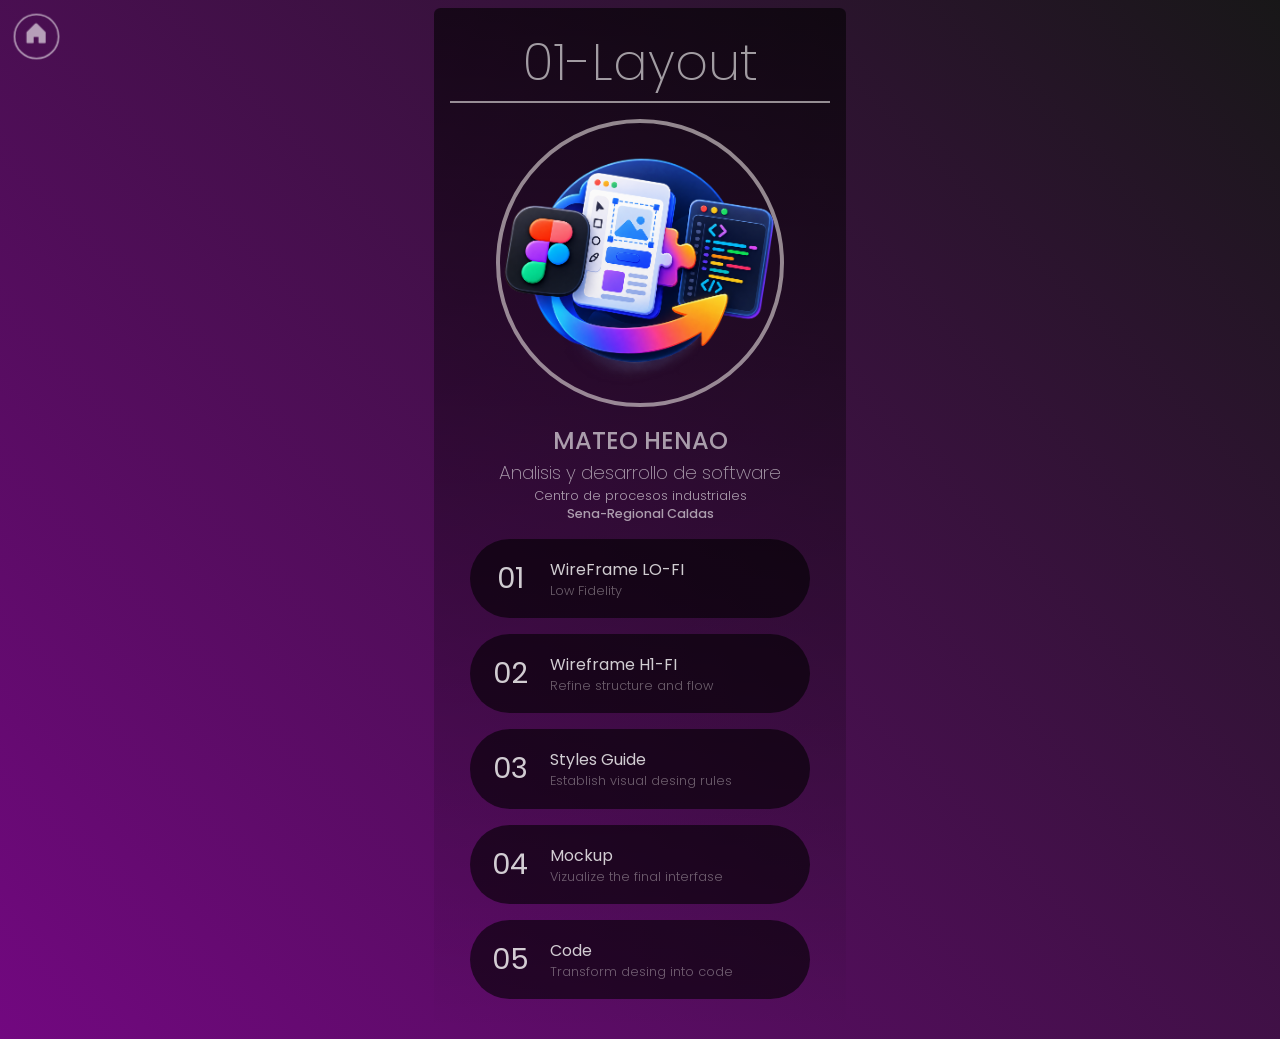
==== 01-layout/intex.html @ 78292f91 "Se agregaron archivos faltantes" ====
<!DOCTYPE html>
<html lang="en">
<head>
    <meta charset="UTF-8">
    <meta name="viewport" content="width=device-width, initial-scale=1.0">
    <title>ADSO 3410390</title>
    <link rel="stylesheet" href="../src/css/master.css">
</head>
<body class="mainmenu layout">
    <nav class="back">
    <a href="../index.html">
        <svg xmlns="http://www.w3.org/2000/svg" width="32" height="32" fill="#fff" viewBox="0 0 256 256"><path d="M224,120v96a8,8,0,0,1-8,8H160a8,8,0,0,1-8-8V164a4,4,0,0,0-4-4H108a4,4,0,0,0-4,4v52a8,8,0,0,1-8,8H40a8,8,0,0,1-8-8V120a16,16,0,0,1,4.69-11.31l80-80a16,16,0,0,1,22.62,0l80,80A16,16,0,0,1,224,120Z"></path></svg>
    </a>
    </nav>
    <main>
        <header>
            <h1>01-Layout</h1>
            <img src="../src/images/ChatGPT Image 21 ago 2026, 10_48_44 a.m.png" alt="My profile">
            <h2>Mateo Henao</h2>
            <h3>Analisis y desarrollo de software</h3>
            <h4>Centro de procesos industriales</h4>
            <h5>Sena-Regional Caldas</h5>
        </header>
        <menu>
            <a href="01-layout/index.html">
                <span>01</span>
                    <aside>
                        <h3>WireFrame LO-FI</h3>
                        <small>Low Fidelity</small>
                    </aside>
            </a>
            <a href="02-wireframe/index.html">
                <span>02</span>
                    <aside>
                        <h3>Wireframe H1-FI</h3>
                        <small>Refine structure and flow</small>
                    </aside>
            </a>
            <a href="03-stylesguide/index.html">
                <span>03</span>
                    <aside>
                        <h3>Styles Guide</h3>
                        <small>Establish visual desing rules</small>
                    </aside>
            </a>
            <a href="04-mockup/index.html">
                <span>04</span>
                    <aside>
                        <h3>Mockup</h3>
                        <small>Vizualize the final interfase</small>
                    </aside>
            </a>
            <a href="05-code/index.html">
                <span>05</span>
                    <aside>
                        <h3>Code</h3>
                        <small>Transform desing into code</small>
                    </aside>
            </a>
        </menu>
    </main>
</body>
</html>
---- src/css/master.css ----
/* Google Fonts: Poppins */
@import url('https://fonts.googleapis.com/css2?family=Poppins:ital,wght@0,100;0,200;0,300;0,400;0,500;0,600;0,700;0,800;0,900;1,100;1,200;1,300;1,400;1,500;1,600;1,700;1,800;1,900&display=swap');


body {
    align-items: center;
    background: linear-gradient(45deg, rgb(114, 8, 128), rgb(24, 23, 24));
    color: #fff9;
    display: flex;
    font-family: Poppins, serif;
    justify-content: center;
    min-height: 100dvh;

    nav.back {
        align-items: center;
        border: 2px solid #fff;
        border-radius: 50%;
        display: flex;
        justify-content: center;
        height: 40px;
        left: 8px;
        opacity: .6;
        padding: 0.4rem;
        position: fixed;
        top: 8px;
        transform: scale(.8);
        transition: all 0.4s ease-in;
        width: 40px;
        &:hover {
            transform: scale(1.1);
            opacity: 1;
        }
    }

    &.mainmenu.layout{
        background: linear-gradient(45deg);
        main{
            header{
                h1{
                    margin: 0;
                }
                h3{
                    font-weight: 200;
                }
                img{
                    background-color: #0000;
                }
            }
            menu{
                a:is(:link, :visited){
                span{
                    background-color: #0000
                }
                aside{
                    h3{
                        font-size: 1rem;
                    }
                }
                &:is(:hover){
                    background-color: rgb(196, 29, 190);
                }
            }
        }
    }
}

    main {
        background: linear-gradient(to bottom, #0009, #0000);
        border-radius: 0.4rem;
        min-width: 380px;
        padding: 1rem;
    }
    /* Main Menu */
    &.mainmenu {
        main {
            header {
                h1 {
                    border-bottom: 2px solid rgba(235, 231, 231, 0.6);
                    font-size: 3.2rem;
                    font-weight: 200;
                    text-align: center;
                }
                img {
                    border: 4px solid rgba(228, 220, 220, 0.6);
                    border-radius: 50%;
                    display: flex;
                    height: 280px;
                    margin: 1rem auto;
                    object-fit: cover;
                    object-position: top;
                    width: 280px;
                }
                h2 {
                    font-weight: 500;
                    margin: 0;
                    text-transform: uppercase;
                    text-align: center;
                }
                h3 {
                    font-weight: 400;
                    margin: 0;
                    text-align: center;
                }
                h4 {
                    font-weight: 300;
                    font-size: 0.8rem;
                    margin: 0;
                    text-align: center;
                }
                h5 {
                    font-size: 0.8rem;
                    font-weight: 500;
                    margin: 0;
                    text-align: center;
                }
            }
            menu {
                align-items: center;
                display: flex;
                flex-direction: column;
                gap: 1rem;
                justify-content: center;
                padding: 0;
                a:is(:link, :visited) {
                    align-items: center;
                    background-color: #0009;
                    border-radius: 5rem;
                    color: #fffc;
                    display: flex;
                    padding: 0.6rem;
                    text-decoration:none;
                    transition: all 0.4s ease-in;
                    width: 320px;
                    &:is(:hover) {
                        background-color: rgb(0, 0, 0);
                        transform: scale(1.04) translateX(18px);
                    }
                    span {
                        align-items: center;
                        background-color: rgb(24, 22, 23);
                        border-radius: 50%;
                        display: flex;
                        justify-content: center;
                        font-size: 1.8rem;
                        height: 60px;
                        transition: all 0.4s ease-in;
                        width: 60px;
                    }
                    &:hover span {
                        background-color: #0009;
                    }
                    aside {
                        margin-left: 0.6rem;
                        display: flex;
                        flex-direction: column;
                        justify-content: center;
                        align-items: start;
                        h3 {
                            margin: 0;
                            font-size: 1.6rem;
                            font-weight: 400;
                        }
                        small {
                            color: rgba(235, 229, 229, 0.4);
                            font-size: 0.8rem;
                            font-weight: 300;
                        }
                    }
                }
            }
        }
    }
}
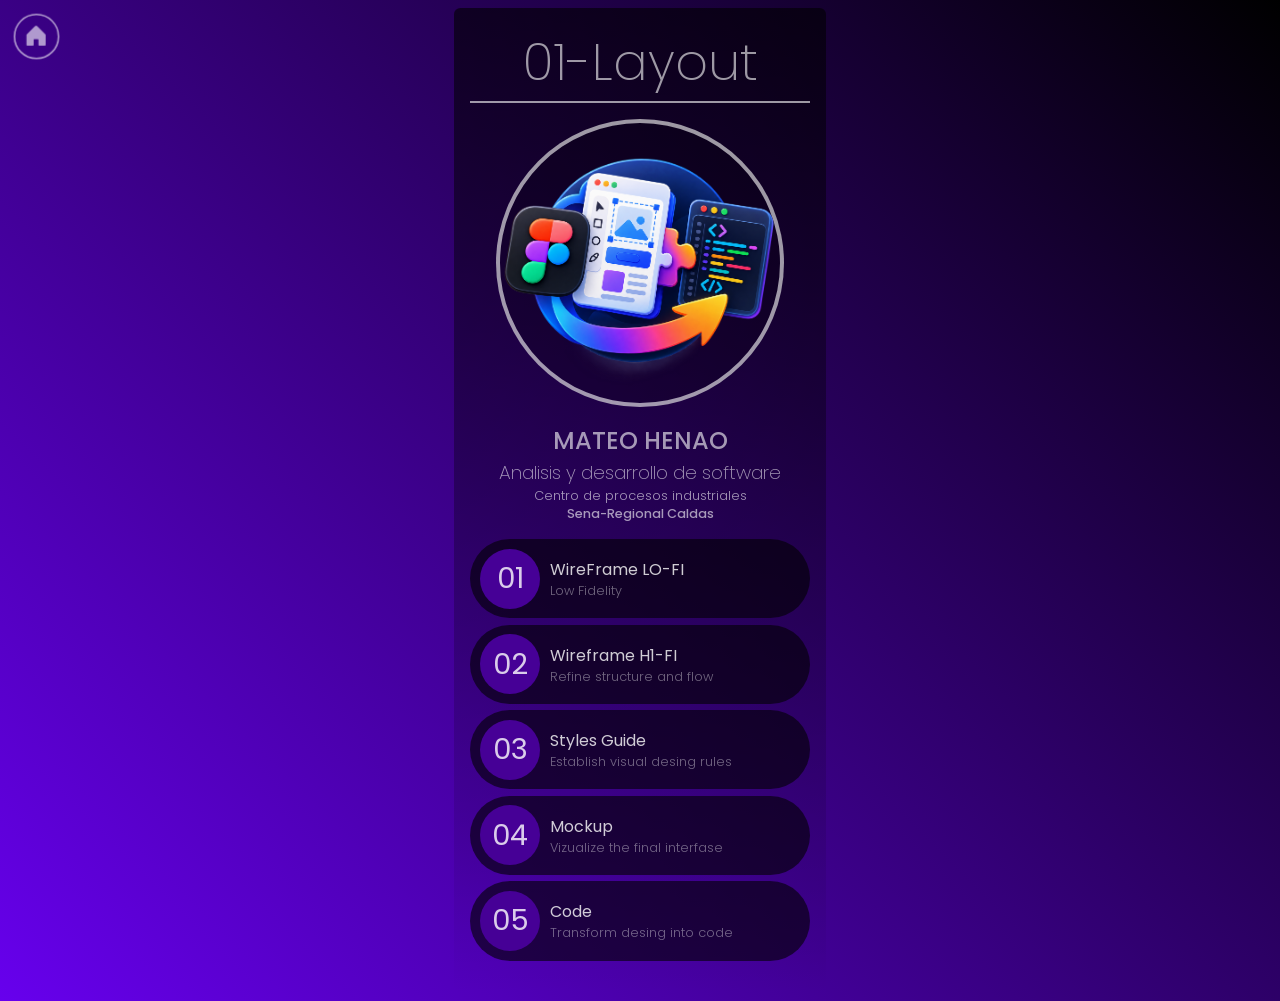
==== commit d92c811a: "HTML OFAC" ====
--- a/01-layout/intex.html
+++ b/01-layout/intex.html
@@ -22,14 +22,14 @@
             <h5>Sena-Regional Caldas</h5>
         </header>
         <menu>
-            <a href="01-layout/index.html">
+            <a href="01-Wireframe_LOFI/index.html">
                 <span>01</span>
                     <aside>
                         <h3>WireFrame LO-FI</h3>
                         <small>Low Fidelity</small>
                     </aside>
             </a>
-            <a href="02-wireframe/index.html">
+            <a href="02-wireframe_HIFI/index.html">
                 <span>02</span>
                     <aside>
                         <h3>Wireframe H1-FI</h3>
--- a/src/css/master.css
+++ b/src/css/master.css
@@ -4,7 +4,7 @@
 
 body {
     align-items: center;
-    background: linear-gradient(45deg, rgb(114, 8, 128), rgb(24, 23, 24));
+    background: linear-gradient(45deg, #6700ed, black);
     color: #fff9;
     display: flex;
     font-family: Poppins, serif;
@@ -24,50 +24,57 @@
         position: fixed;
         top: 8px;
         transform: scale(.8);
-        transition: all 0.4s ease-in;
+        transition: transform 0.4s ease-in,
+                    opacity 0.4s 0.4s ease-in;
         width: 40px;
         &:hover {
             transform: scale(1.1);
             opacity: 1;
         }
+        a:is(:link, :visited) {
+            display: flex;
+            justify-content: center;
+            align-items: center;
+        }
     }
 
-    &.mainmenu.layout{
-        background: linear-gradient(45deg);
-        main{
-            header{
-                h1{
+    &.mainmenu.layout {
+         background: linear-gradient(45deg, #6700ed, black);
+         main {
+            header {
+                h1 {
                     margin: 0;
                 }
-                h3{
+                h3 {
                     font-weight: 200;
                 }
-                img{
-                    background-color: #0000;
+                img {
+                    background-color: #0003;
                 }
             }
-            menu{
-                a:is(:link, :visited){
-                span{
-                    background-color: #0000
-                }
-                aside{
-                    h3{
-                        font-size: 1rem;
+            menu {
+                gap: 0.4rem;
+                a:is(:link, :visited) {
+                    span {
+                        background-color: #460096;
+                    }
+                    aside {
+                        h3 {
+                            font-size: 1rem;
+                        }
+                    }
+                    &:is(:hover) {
+                        background-color: #460096;
                     }
                 }
-                &:is(:hover){
-                    background-color: rgb(196, 29, 190);
-                }
             }
-        }
+         }
     }
-}
 
     main {
         background: linear-gradient(to bottom, #0009, #0000);
         border-radius: 0.4rem;
-        min-width: 380px;
+        max-width: 380px;
         padding: 1rem;
     }
     /* Main Menu */
@@ -75,13 +82,13 @@
         main {
             header {
                 h1 {
-                    border-bottom: 2px solid rgba(235, 231, 231, 0.6);
+                    border-bottom: 2px solid #fff9;
                     font-size: 3.2rem;
                     font-weight: 200;
                     text-align: center;
                 }
                 img {
-                    border: 4px solid rgba(228, 220, 220, 0.6);
+                    border: 4px solid #fff9;
                     border-radius: 50%;
                     display: flex;
                     height: 280px;
@@ -129,15 +136,16 @@
                     display: flex;
                     padding: 0.6rem;
                     text-decoration:none;
-                    transition: all 0.4s ease-in;
+                    transition: transform 0.4s ease-in,
+                                background 0.4s 0.2s ease-in;
                     width: 320px;
                     &:is(:hover) {
-                        background-color: rgb(0, 0, 0);
+                        background-color: #6700ed;
                         transform: scale(1.04) translateX(18px);
                     }
                     span {
                         align-items: center;
-                        background-color: rgb(24, 22, 23);
+                        background-color: #6700ed;
                         border-radius: 50%;
                         display: flex;
                         justify-content: center;
@@ -161,7 +169,7 @@
                             font-weight: 400;
                         }
                         small {
-                            color: rgba(235, 229, 229, 0.4);
+                            color: #fff6;
                             font-size: 0.8rem;
                             font-weight: 300;
                         }
